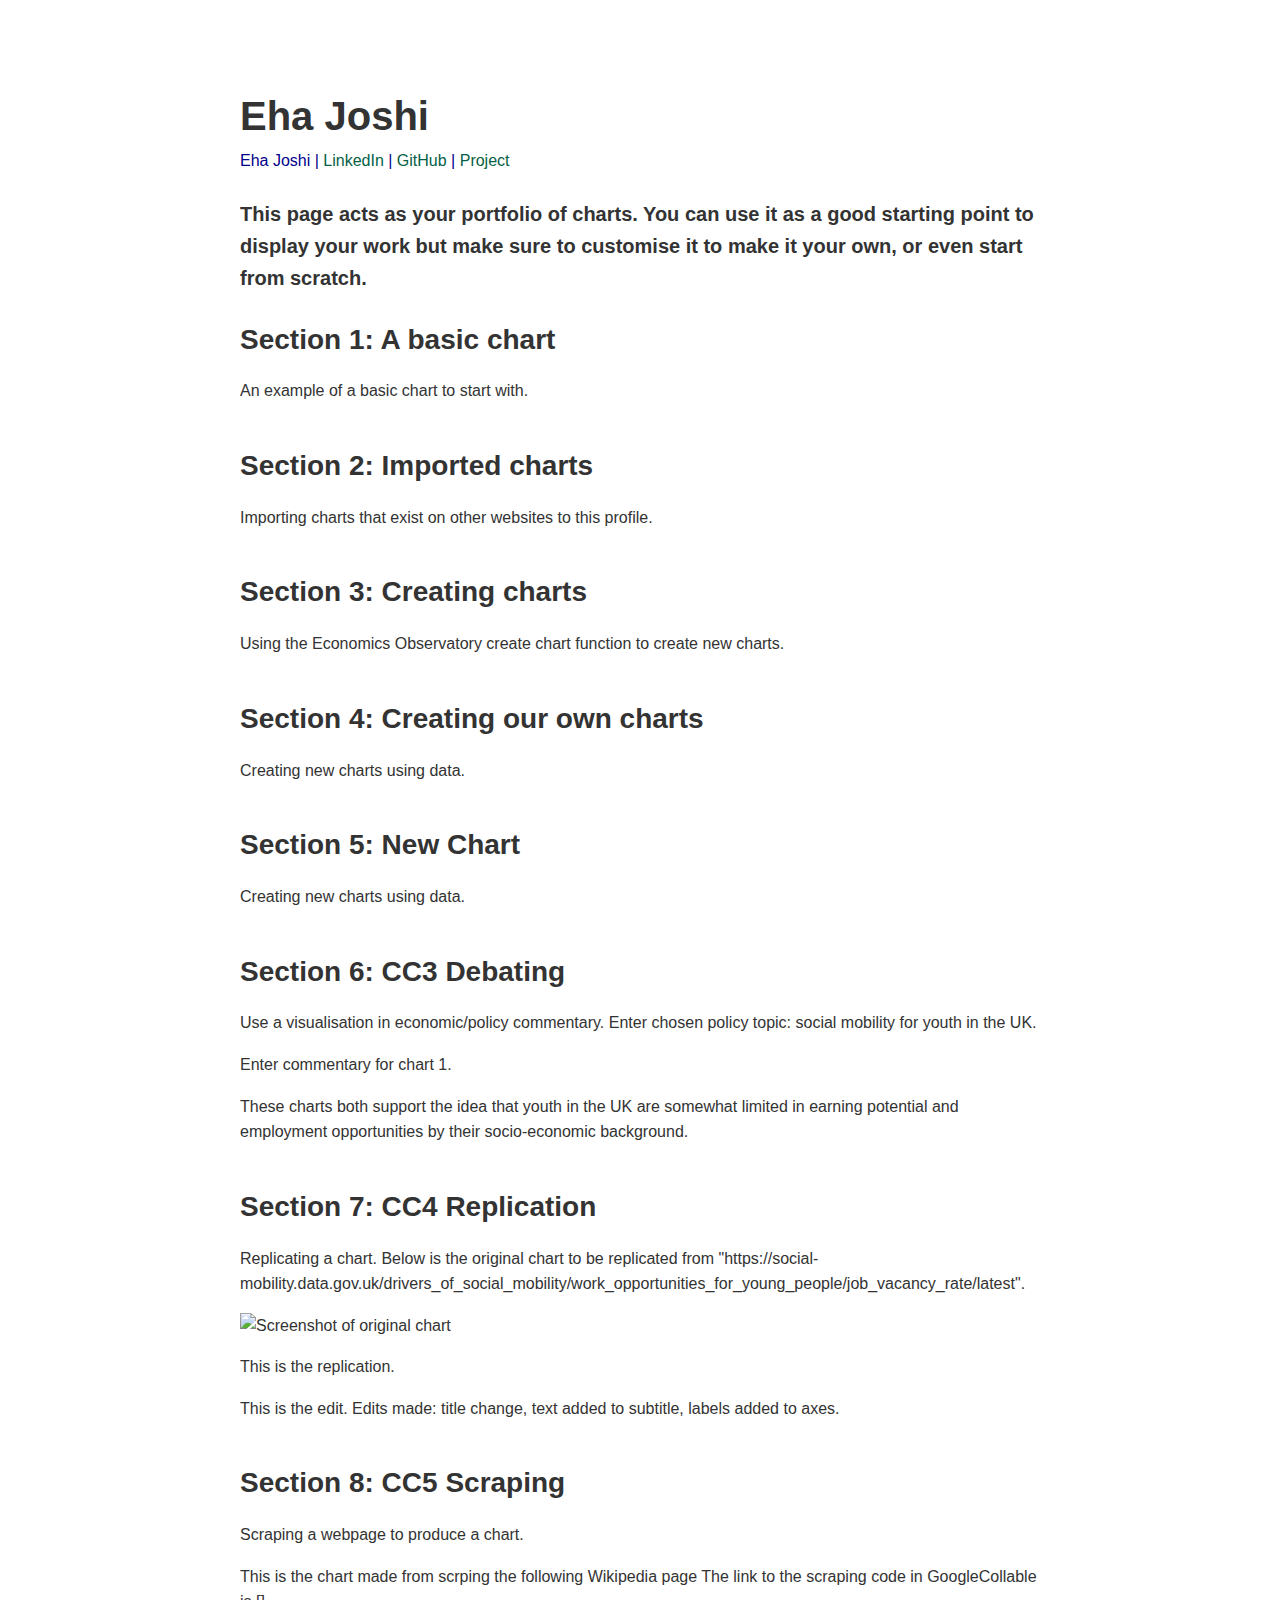
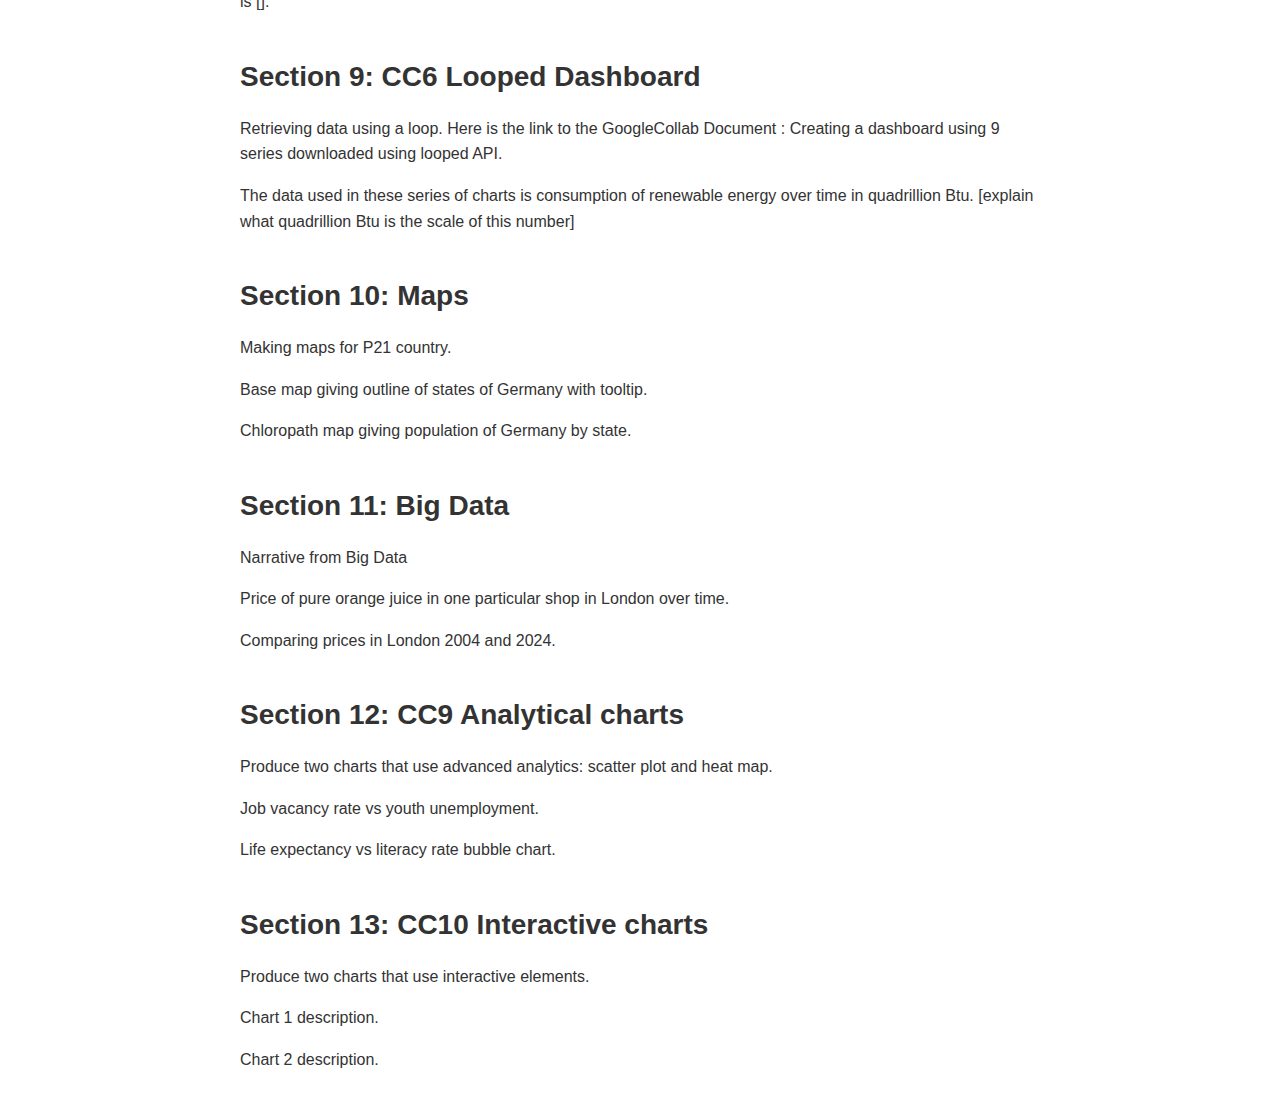
==== index.html @ e6804c68 "Add files via upload" ====
<!-- This HTML file provides a simple example of a portfolio page. It contains a header, a few sections, and a few charts. -->
<!-- It works with the three css files in this folder: example1.css, example2.css and example3.css. -->
<!-- The HTML file defines the structure of the page, and the CSS files define how it looks. -->
<!-- The CSS examples are all designed to work with this page. Try swapping them out on line 29 and see what happens. -->

<!-- Take a look around and make your own copy to adapt for your own use. -->

<!-- This is a comment -->
<!-- Comments are not displayed in the browser -->
<!-- They can be used to leave notes in the code -->

<!DOCTYPE html>
<html> 
    <!-- HTML is heirarchial: tags like this define elements on the page. 
    Each tag does something different. For example:
        - The <html> tag defines the whole document.
        - The <h1> tag defines a large heading
        - The <p> tag defines a paragraph
        - Tags appear as an opening <div> and closing </div> pair
    -->

<head>    
    <!-- The head tag links to resources our page needs and defines information about it. Tags in the <head> aren't displayed on the page. -->

    <!-- This is a link to a stylesheet which contains rules about how each element on the page should be defined-->
    <!-- Try swapping example1.css to another, and take a look at example1.css to see if you understand it-->
    <link rel="stylesheet" type="text/css" href="portfoliostyles.css">
    <title>My Portfolio</title> <!-- The title displayed in the browser tab, not on the page itself -->

    <!-- This is a link to the vega-lite which we're using to make graphs -->
    <script src="https://cdn.jsdelivr.net/npm/vega@5"></script>
    <script src="https://cdn.jsdelivr.net/npm/vega-lite@5"></script>
    <script src="https://cdn.jsdelivr.net/npm/vega-embed@6"></script>
    <style>
        #chartGrid {
            display: flex;
        }
        
    </style>
</head>

<body> 
    <!-- The body tag contains the elements that visitors to our page will see. -->
        <h1 class="big" style="margin-bottom: 0px;"> <!-- We have added a class to the header called "big" which we can use to style it in the CSS -->
            <!-- This is a header, it is the largest text on the page -->
            Eha Joshi
        </h1>
        <p style="margin-top: 0px; color: darkblue">
            <!-- we're setting the margin to 0px so the header and authour name are close together -->
            Eha Joshi | <a href="https://www.linkedin.com/in/YOUR_LINKEDIN/">LinkedIn</a> | <a
                href="https://www.github.com/YOUR_GITHUB">GitHub</a> |
            <a
                href="https://eh-jos.github.io/project">Project</a>
        </p>
        <h3 class="small"> <!-- We have added a class to the header called "small" which we can use to style it in the CSS -->
            This page acts as your portfolio of charts. You can use it as a good starting point to display your work but make sure to customise it to make it your own, or even start from scratch.  
        </h3>

    <!-- We're organising the page into sections, with each section containing a chart, title and a description -->
    <section>
        <div class="chart-description">
            <h2>Section 1: A basic chart</h2>
            <p> <!-- This is a paragraph, it's the main way to display text on a web page -->
                An example of a basic chart to start with. 
            </p>
        </div>
        <figure id="Location1"></figure> <!-- we give it an id so we can put a vega-lite graph here with VegaEmbed -->
    </section>

    <section>
        <div class="chart-description">
            <h2>Section 2: Imported charts</h2>
            <p> <!-- This is a paragraph, it's the main way to display text on a web page -->
                Importing charts that exist on other websites to this profile. 
            </p>
        </div>
        <figure id="Location2"></figure> <!-- we give it an id so we can put a vega-lite graph here with VegaEmbed -->
        <figure id="Location3"></figure>
        <figure id="Location4"></figure>
    </section>

    <section>
        <div class="chart-description">
            <h2>Section 3: Creating charts</h2>
            <p> <!-- This is a paragraph, it's the main way to display text on a web page -->
                Using the Economics Observatory create chart function to create new charts. 
            </p>
        </div>
        <figure id="Location5"></figure> <!-- we give it an id so we can put a vega-lite graph here with VegaEmbed -->
        <figure id="Location6"></figure>
    </section>

    <section>
        <div class="chart-description">
            <h2>Section 4: Creating our own charts</h2>
            <p> <!-- This is a paragraph, it's the main way to display text on a web page -->
                Creating new charts using data. 
            </p>
        </div>
        <figure id="Location7"></figure> <!-- we give it an id so we can put a vega-lite graph here with VegaEmbed -->
        
    </section>

    <section>
        <div class="chart-description">
            <h2>Section 5: New Chart</h2>
            <p> <!-- This is a paragraph, it's the main way to display text on a web page -->
                Creating new charts using data. 
            </p>
        </div>
        <figure id="Location8"></figure> <!-- we give it an id so we can put a vega-lite graph here with VegaEmbed -->
        
    </section>

    <section>
        <div class="chart-description">
            <h2>Section 6: CC3 Debating </h2>
            <p> <!-- This is a paragraph, it's the main way to display text on a web page -->
                Use a visualisation in economic/policy commentary. Enter chosen policy topic: social mobility for youth in the UK. 
            </p>
        </div>
        <figure id="Location9"></figure> <!-- we give it an id so we can put a vega-lite graph here with VegaEmbed -->
             <p> <!-- This is a paragraph, it's the main way to display text on a web page -->
                Enter commentary for chart 1. 
            </p>
        </div>
        <figure id="Location10"></figure> <!-- we give it an id so we can put a vega-lite graph here with VegaEmbed -->
             <p> <!-- This is a paragraph, it's the main way to display text on a web page -->
                These charts both support the idea that youth in the UK are somewhat limited in earning potential and employment opportunities by their socio-economic background.
            </p>
    </section>

    <section>
        <div class="chart-description">
            <h2>Section 7: CC4 Replication </h2>
            <p> <!-- This is a paragraph, it's the main way to display text on a web page -->
                Replicating a chart.  Below is the original chart to be replicated from "https://social-mobility.data.gov.uk/drivers_of_social_mobility/work_opportunities_for_young_people/job_vacancy_rate/latest". 
            </p>
            <img src="https://raw.githubusercontent.com/eh-jos/eh-jos.github.io/refs/heads/main/CC4_job_vacancy_rate.png " alt="Screenshot of original chart">
        </div>

        <figure id="Location11"></figure> <!-- we give it an id so we can put a vega-lite graph here with VegaEmbed -->
             <p> <!-- This is a paragraph, it's the main way to display text on a web page -->
                This is the replication. 
            </p>
        </div>
        <figure id="Location12"></figure> <!-- we give it an id so we can put a vega-lite graph here with VegaEmbed -->
             <p> <!-- This is a paragraph, it's the main way to display text on a web page -->
                This is the edit. Edits made: title change, text added to subtitle, labels added to axes. 
            </p>
    </section>

    <section>
        <div class="chart-description">
            <h2>Section 8: CC5 Scraping </h2>
            <p> <!-- This is a paragraph, it's the main way to display text on a web page -->
                Scraping a webpage to produce a chart.  
            </p>
        </div>

        <figure id="Location24"></figure> <!-- we give it an id so we can put a vega-lite graph here with VegaEmbed -->
             <p> <!-- This is a paragraph, it's the main way to display text on a web page -->
                This is the chart made from scrping the following Wikipedia page
                The link to the scraping code in GoogleCollable is []. 
            </p>
        </div>
     
    </section>

    <section>
        <div class="chart-description">
            <h2>Section 9: CC6 Looped Dashboard  </h2>
            <p> <!-- This is a paragraph, it's the main way to display text on a web page -->
                Retrieving data using a loop. Here is the link to the GoogleCollab Document :
                Creating a dashboard using 9 series downloaded using looped API. 
            </p>
        </div>

        <figure id="Location13"></figure><figure id="Location14"></figure><figure id="Location15"></figure> 
        <figure id="Location16"></figure><figure id="Location17"></figure><figure id="Location18"></figure> 
        <figure id="Location19"></figure><figure id="Location20"></figure><figure id="Location21"></figure> 
             <p> <!-- This is a paragraph, it's the main way to display text on a web page -->
                The data used in these series of charts is consumption of renewable energy over time in quadrillion Btu. [explain what quadrillion Btu is the scale of this number] 
            </p>
        </div>
    </section>

    <section>
        <div class="chart-description">
            <h2>Section 10: Maps </h2>
            <p> <!-- This is a paragraph, it's the main way to display text on a web page -->
                Making maps for P21 country. 
            </p>
        </div>
        <figure id="Location27"></figure> <!-- we give it an id so we can put a vega-lite graph here with VegaEmbed -->
             <p> <!-- This is a paragraph, it's the main way to display text on a web page -->
                Base map giving outline of states of Germany with tooltip. 
            </p>
        <figure id="Location28"></figure> <!-- we give it an id so we can put a vega-lite graph here with VegaEmbed -->
            <p> <!-- This is a paragraph, it's the main way to display text on a web page -->
               Chloropath map giving population of Germany by state.
           </p>
        </div>

    </section>
    <section>
        <div class="chart-description">
            <h2>Section 11: Big Data  </h2>
            <p> <!-- This is a paragraph, it's the main way to display text on a web page -->
                Narrative from Big Data 
            </p>
        </div>
        <figure id="Location25"></figure> <!-- we give it an id so we can put a vega-lite graph here with VegaEmbed -->
             <p> <!-- This is a paragraph, it's the main way to display text on a web page -->
                Price of pure orange juice in one particular shop in London over time. 
            </p>
        <figure id="Location26"></figure> <!-- we give it an id so we can put a vega-lite graph here with VegaEmbed -->
            <p> <!-- This is a paragraph, it's the main way to display text on a web page -->
               Comparing prices in London 2004 and 2024.
           </p>
        </div>

    </section>

    <section>
        <div class="chart-description">
            <h2>Section 12: CC9 Analytical charts </h2>
            <p> <!-- This is a paragraph, it's the main way to display text on a web page -->
                Produce two charts that use advanced analytics: scatter plot and heat map.
            </p>
        </div>
        <figure id="Location22"></figure> <!-- we give it an id so we can put a vega-lite graph here with VegaEmbed -->
             <p> <!-- This is a paragraph, it's the main way to display text on a web page -->
                Job vacancy rate vs youth unemployment. 
            </p>
        <figure id="Location23"></figure> <!-- we give it an id so we can put a vega-lite graph here with VegaEmbed -->
            <p> <!-- This is a paragraph, it's the main way to display text on a web page -->
               Life expectancy vs literacy rate bubble chart. 
           </p>
        </div>

    </section>
    <section>
        <div class="chart-description">
            <h2>Section 13: CC10 Interactive charts </h2>
            <p> <!-- This is a paragraph, it's the main way to display text on a web page -->
                Produce two charts that use interactive elements. 
            </p>
        </div>
             <p> <!-- This is a paragraph, it's the main way to display text on a web page -->
                Chart 1 description. 
            </p>
            <p> <!-- This is a paragraph, it's the main way to display text on a web page -->
               Chart 2 description. 
           </p>
        </div>

    </section>

    <!-- This is a script, it's a way to run JavaScript code on the page -->
    <script>
        // This is a comment in JavaScript - it's a different language to HTML and CSS

        let figure_1_spec = "https://raw.githubusercontent.com/EconomicsObservatory/courses/main/2/s2_chart2.json"; // We're storing the URL of the graph we want to display in a variable
                                                                                                                    // You should have a spec for a graph in this same folder. Just specify its name here, e.g. let figure_1_spec = "chart1.json"
        let figure_2_spec= "Declining_pop.json"
        let figure_3_spec="UK_prices.json"
        let figure_4_spec="Uk_prices_dark.json"
        let figure_5_spec="DRC_displacement.json"
        let figure_6_spec="DRC_gdppc.json"
        let figure_7_spec="vice_spending.json"
        let figure_8_spec="goods_services.json"
        let figure_9_spec="wk3_chart1_youth_unemp.json"
        let figure_10_spec="wk3_chart2_mean_earnings.json"
        let figure_11_spec="wk4_chart_replic.json"
        let figure_12_spec="wk4_chart_edit.json"
        let figure_13_spec="wk5_chart_AUS.json"
        let figure_14_spec="wk5_chart_BRA.json"
        let figure_15_spec="wk5_chart_CAN.json"
        let figure_16_spec="wk5_chart_CHN.json"
        let figure_17_spec="wk5_chart_EU.json"
        let figure_18_spec="wk5_chart_GBR.json"
        let figure_19_spec="wk5_chart_IND.json"
        let figure_20_spec="wk5_chart_JPN.json"
        let figure_21_spec="wk5_chart_USA.json"
        let figure_22_spec="wk9_chart_scatter.json"
        let figure_23_spec="wk9_chart_bubble.json"
        let figure_24_spec="wk6_chart_scraping.json"
        let figure_25_spec="wk8_chart_oj.json"
        let figure_26_spec="wk8_chart_scatter.json"
        let figure_27_spec="wk7_ger_regions.json"
        let figure_28_spec="wk7_ger_pop.json"


        vegaEmbed('#Location1', figure_1_spec) // We're using the vegaEmbed function to put a graph in the element with id figure_1

        // Do you want to add more graphs?
        // try defining a new variable for figure_3_spec, adding VegaEmbed for Location3, and adding a new section in the HTML
        // e.g. 
        // let figure_3_spec = ...
        // vegaEmbed('#Location3', figure_3_spec)
        vegaEmbed('#Location2', figure_2_spec)
        vegaEmbed('#Location3', figure_3_spec)
        vegaEmbed('#Location4', figure_4_spec)
        vegaEmbed('#Location5', figure_5_spec)
        vegaEmbed('#Location6', figure_6_spec)
        vegaEmbed('#Location7', figure_7_spec)
        vegaEmbed('#Location8', figure_8_spec)
        vegaEmbed('#Location9', figure_9_spec)
        vegaEmbed('#Location10', figure_10_spec)
        vegaEmbed('#Location11', figure_11_spec)
        vegaEmbed('#Location12', figure_12_spec)
        vegaEmbed('#Location13', figure_13_spec)
        vegaEmbed('#Location14', figure_14_spec)
        vegaEmbed('#Location15', figure_15_spec)
        vegaEmbed('#Location16', figure_16_spec)
        vegaEmbed('#Location17', figure_17_spec)
        vegaEmbed('#Location18', figure_18_spec)
        vegaEmbed('#Location19', figure_19_spec)
        vegaEmbed('#Location20', figure_20_spec)
        vegaEmbed('#Location21', figure_21_spec)
        vegaEmbed('#Location22', figure_22_spec)
        vegaEmbed('#Location23', figure_23_spec)
        vegaEmbed('#Location24', figure_24_spec)
        vegaEmbed('#Location25', figure_25_spec)
        vegaEmbed('#Location26', figure_26_spec)
        vegaEmbed('#Location27', figure_27_spec)
        vegaEmbed('#Location28', figure_28_spec)


    </script>

</body>
    
</html>
---- portfoliostyles.css ----
/* This is an example CSS file. If you include it in your portfolio, it'll provide some clean and basic styling */
/* for your page. Feel free to experiment with the values, or copy them into a new file and use that instead. */

/* These are comments in CSS. Comments don't do anything except explain your working to make code easier to understand. */


body { /* We can style any HTML element by using its name - here we're styling the body */
  /* We want text that uses a clean sans-serif font, is usually 16px big and close to black */
  font-family: 'Helvetica Neue', Helvetica, Arial, sans-serif;
  font-size: 16px;
  color: #333;
  line-height: 1.6;
  /* we want a white page, that's centered and not too wide */
  background-color: #fff;
  margin:0 auto;
  max-width: 800px;
  padding-top: 60px;
}


/* Headings */
h1, h2, h3, h4, h5, h6 {
  color: #333;
  margin-top: 24px;
  margin-bottom: 16px;
  font-weight: 600;
}

/* We want the headings to be a little bigger than the paragraph text */
.big { /* This is the class we created in the HTML file, you can use it to style any element */
  font-size: 2.5em;
}

h2 {
  font-size: 1.75em;
}

.small {
  font-size: 1.25em;
}

/* Paragraph */
p {
  margin-bottom: 1em;
  font-weight: 300;
}

section {
  margin-bottom: 2.5em;  /* We want a little more space between sections */
}

/* Links */
/* We want the links to be a little more visible  and a different color */
a {
  color: #065f46;
  text-decoration: none;
}

a:hover {
  text-decoration: underline;
}
  
/* Images */
img {
  max-width: 100%;
  height: auto;
}
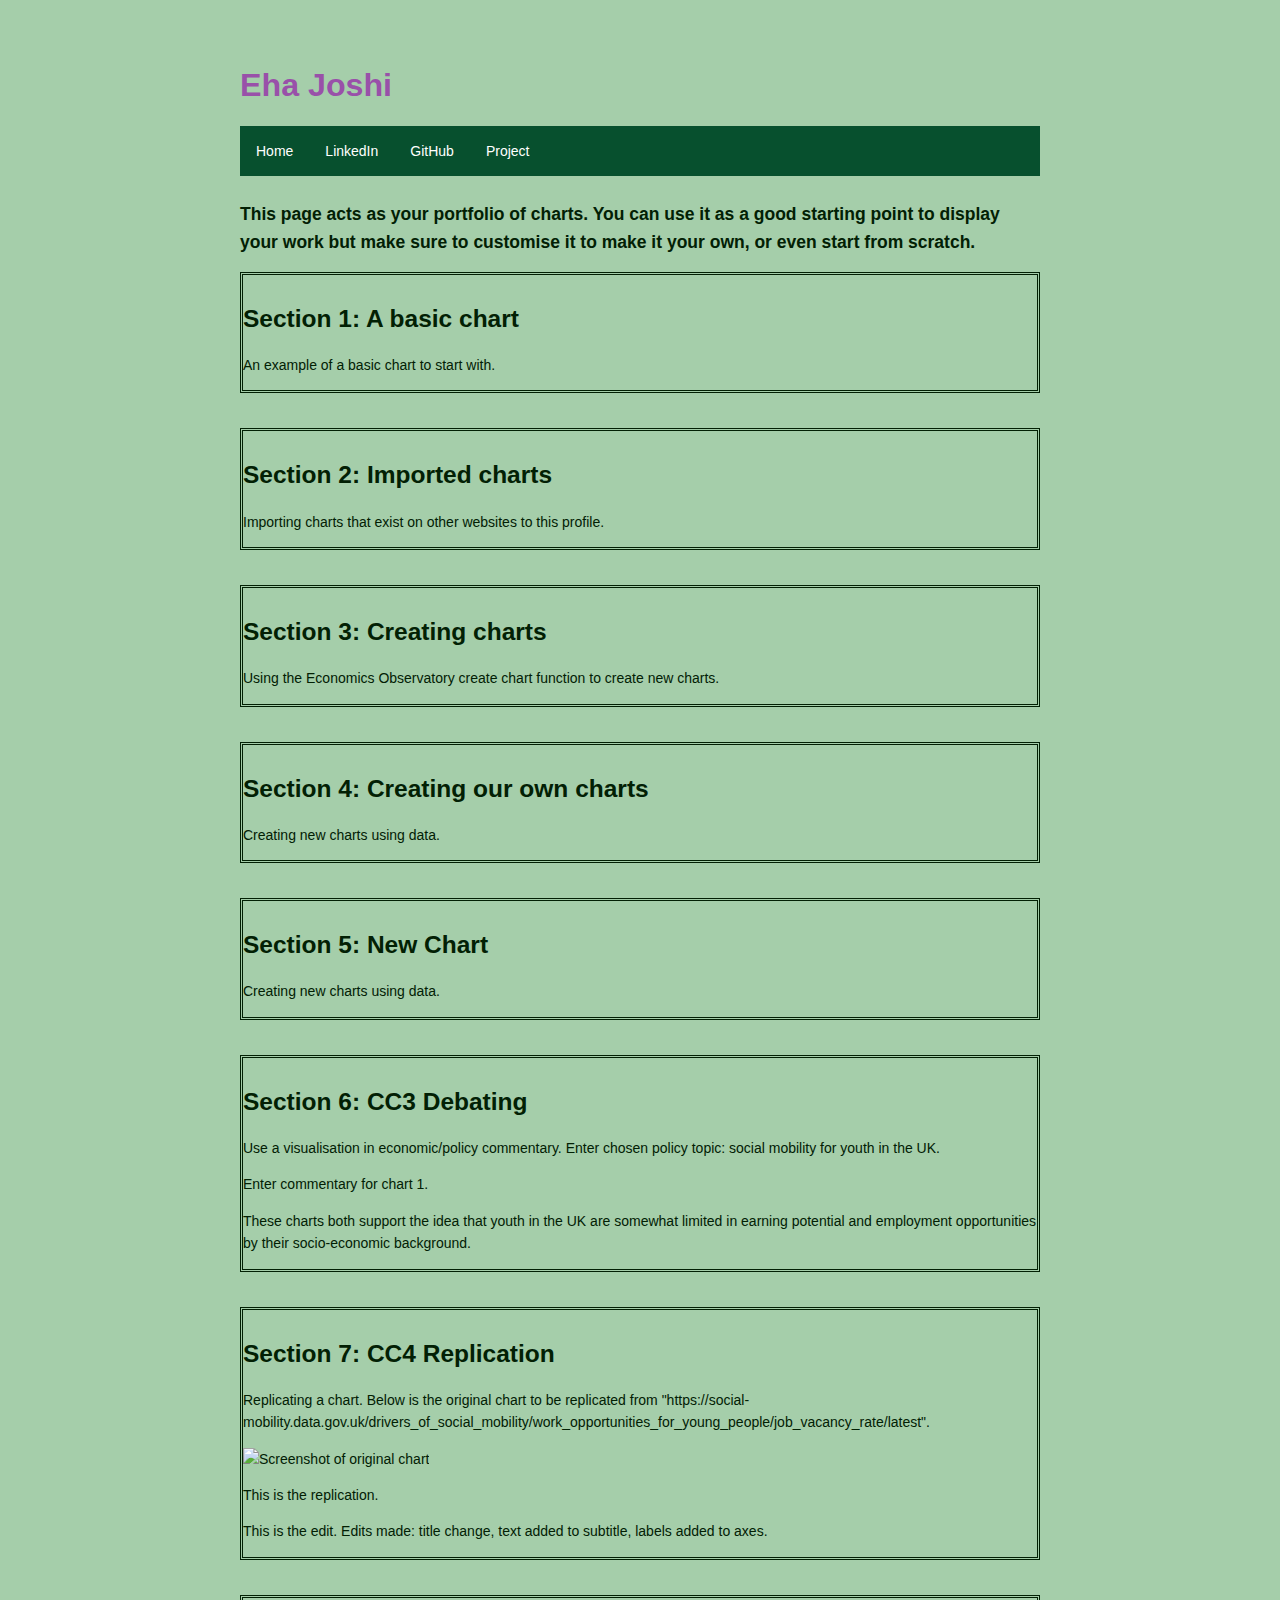
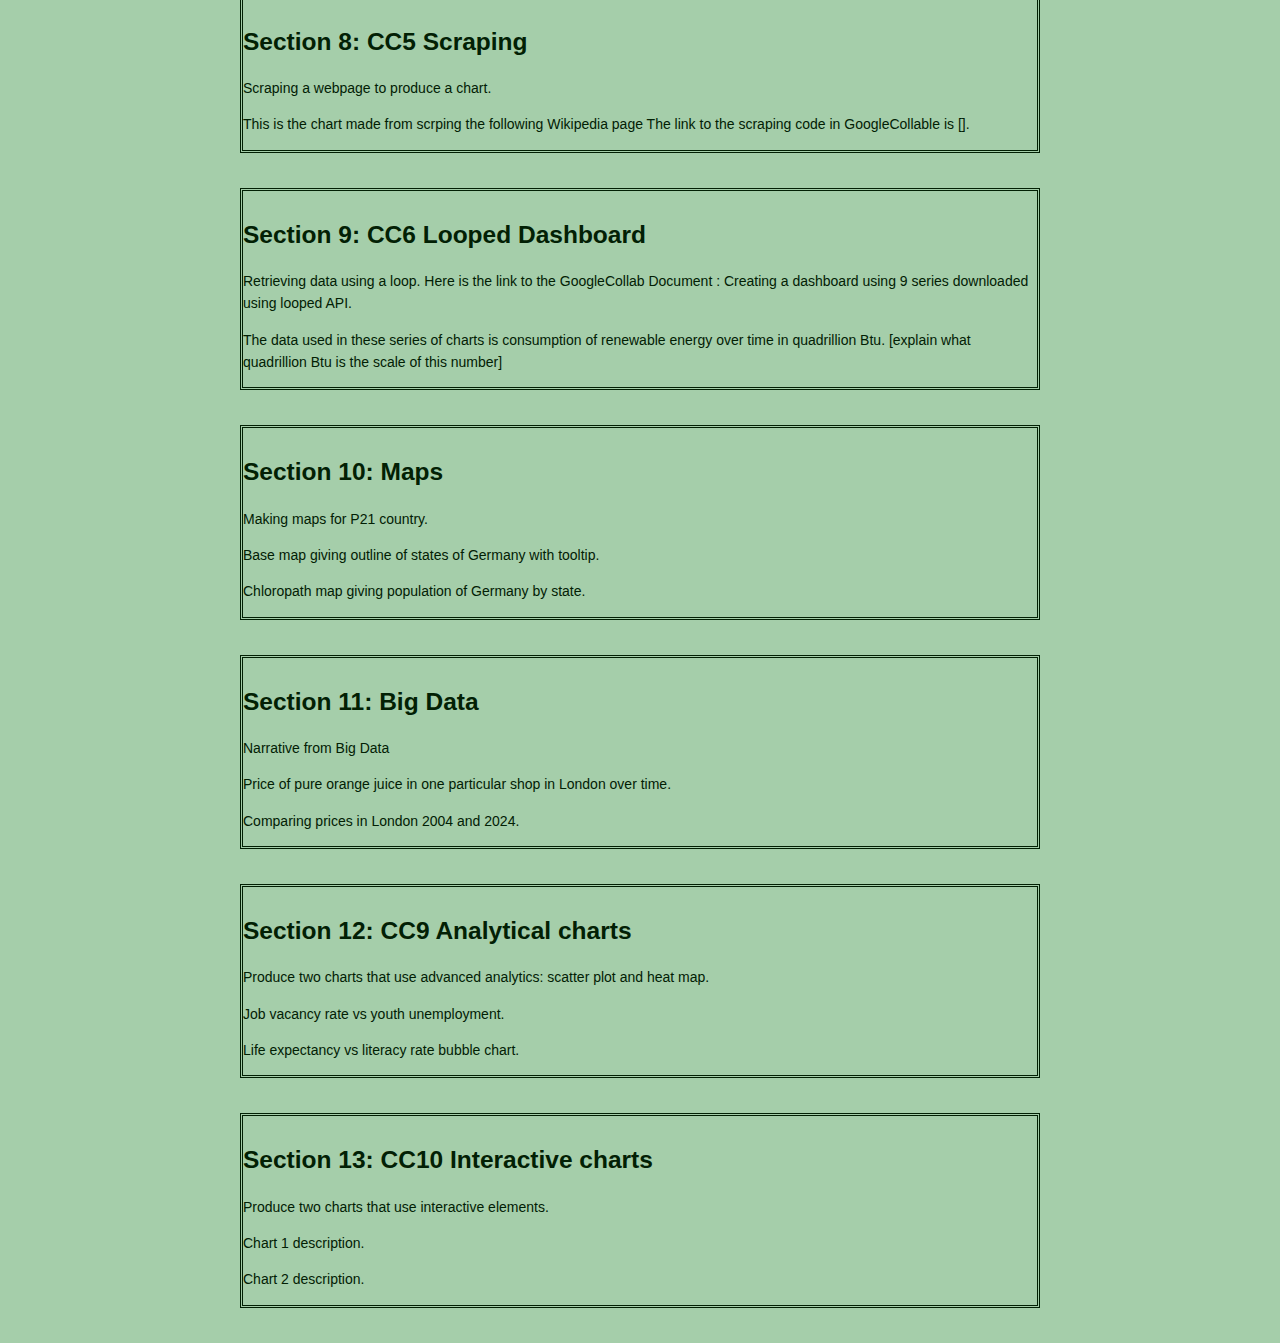
==== commit f037f770: "Add files via upload" ====
--- a/index.html
+++ b/index.html
@@ -25,7 +25,7 @@
     <!-- This is a link to a stylesheet which contains rules about how each element on the page should be defined-->
     <!-- Try swapping example1.css to another, and take a look at example1.css to see if you understand it-->
     <link rel="stylesheet" type="text/css" href="portfoliostyles.css">
-    <title>My Portfolio</title> <!-- The title displayed in the browser tab, not on the page itself -->
+    <title>Portfolio</title> <!-- The title displayed in the browser tab, not on the page itself -->
 
     <!-- This is a link to the vega-lite which we're using to make graphs -->
     <script src="https://cdn.jsdelivr.net/npm/vega@5"></script>
@@ -35,22 +35,46 @@
         #chartGrid {
             display: flex;
         }
+        ul {
+  list-style-type: none;
+  margin: 0;
+  padding: 0;
+  overflow: hidden;
+  background-color: #07502e;
+}
+
+li {
+  float: left;
+}
+
+li a {
+  display: block;
+  color: white;
+  text-align: center;
+  padding: 14px 16px;
+  text-decoration: none;
+}
+
+li a:hover {
+  background-color: #09744b;
+}
         
     </style>
 </head>
 
 <body> 
     <!-- The body tag contains the elements that visitors to our page will see. -->
-        <h1 class="big" style="margin-bottom: 0px;"> <!-- We have added a class to the header called "big" which we can use to style it in the CSS -->
+        <h1 class="big" style="margin-bottom: 0px; margin-top: 0px; color: rgb(153, 80, 169)"> <!-- We have added a class to the header called "big" which we can use to style it in the CSS -->
             <!-- This is a header, it is the largest text on the page -->
             Eha Joshi
         </h1>
-        <p style="margin-top: 0px; color: darkblue">
-            <!-- we're setting the margin to 0px so the header and authour name are close together -->
-            Eha Joshi | <a href="https://www.linkedin.com/in/YOUR_LINKEDIN/">LinkedIn</a> | <a
-                href="https://www.github.com/YOUR_GITHUB">GitHub</a> |
-            <a
-                href="https://eh-jos.github.io/project">Project</a>
+        <p >
+                <ul>
+                    <li><a href="https://eh-jos.github.io/">Home</a></li>
+                    <li><a href="https://www.linkedin.com/in/eha-joshi-a11338147">LinkedIn</a></a></li>
+                    <li><a href="https://github.com/eh-jos/eh-jos.github.io.git">GitHub</a></li>
+                    <li><a href="https://eh-jos.github.io/project">Project</a></li>
+                  </ul>
         </p>
         <h3 class="small"> <!-- We have added a class to the header called "small" which we can use to style it in the CSS -->
             This page acts as your portfolio of charts. You can use it as a good starting point to display your work but make sure to customise it to make it your own, or even start from scratch.  
@@ -246,10 +270,12 @@
             <p> <!-- This is a paragraph, it's the main way to display text on a web page -->
                 Produce two charts that use interactive elements. 
             </p>
+        <figure id="Location29"></figure> 
         </div>
              <p> <!-- This is a paragraph, it's the main way to display text on a web page -->
                 Chart 1 description. 
             </p>
+        <figure id="Location30"></figure> 
             <p> <!-- This is a paragraph, it's the main way to display text on a web page -->
                Chart 2 description. 
            </p>
@@ -290,6 +316,8 @@
         let figure_26_spec="wk8_chart_scatter.json"
         let figure_27_spec="wk7_ger_regions.json"
         let figure_28_spec="wk7_ger_pop.json"
+        let figure_29_spec="wk10_selection_chart.json"
+        let figure_30_spec="wk10_series_select_chart.json"
 
 
         vegaEmbed('#Location1', figure_1_spec) // We're using the vegaEmbed function to put a graph in the element with id figure_1
@@ -326,6 +354,8 @@
         vegaEmbed('#Location26', figure_26_spec)
         vegaEmbed('#Location27', figure_27_spec)
         vegaEmbed('#Location28', figure_28_spec)
+        vegaEmbed('#Location29', figure_29_spec)
+        vegaEmbed('#Location30', figure_30_spec)
 
 
     </script>
--- a/portfoliostyles.css
+++ b/portfoliostyles.css
@@ -6,12 +6,12 @@
 
 body { /* We can style any HTML element by using its name - here we're styling the body */
   /* We want text that uses a clean sans-serif font, is usually 16px big and close to black */
-  font-family: 'Helvetica Neue', Helvetica, Arial, sans-serif;
-  font-size: 16px;
-  color: #333;
+  font-family: "Goudy Bookletter 1911", sans-serif;
+  font-size: 14px;
+  color: #022004;
   line-height: 1.6;
   /* we want a white page, that's centered and not too wide */
-  background-color: #fff;
+  background-color: #a5ceaa;
   margin:0 auto;
   max-width: 800px;
   padding-top: 60px;
@@ -20,7 +20,7 @@
 
 /* Headings */
 h1, h2, h3, h4, h5, h6 {
-  color: #333;
+  color: #022004;
   margin-top: 24px;
   margin-bottom: 16px;
   font-weight: 600;
@@ -28,7 +28,7 @@
 
 /* We want the headings to be a little bigger than the paragraph text */
 .big { /* This is the class we created in the HTML file, you can use it to style any element */
-  font-size: 2.5em;
+  font-size: 2.3em;
 }
 
 h2 {
@@ -42,17 +42,19 @@
 /* Paragraph */
 p {
   margin-bottom: 1em;
-  font-weight: 300;
+  font-weight: 300
 }
 
 section {
-  margin-bottom: 2.5em;  /* We want a little more space between sections */
+  margin-bottom: 2.5em;
+  border-style: double;
+  border-width: medium  /* We want a little more space between sections */
 }
 
 /* Links */
 /* We want the links to be a little more visible  and a different color */
 a {
-  color: #065f46;
+  color: #045133;
   text-decoration: none;
 }
 
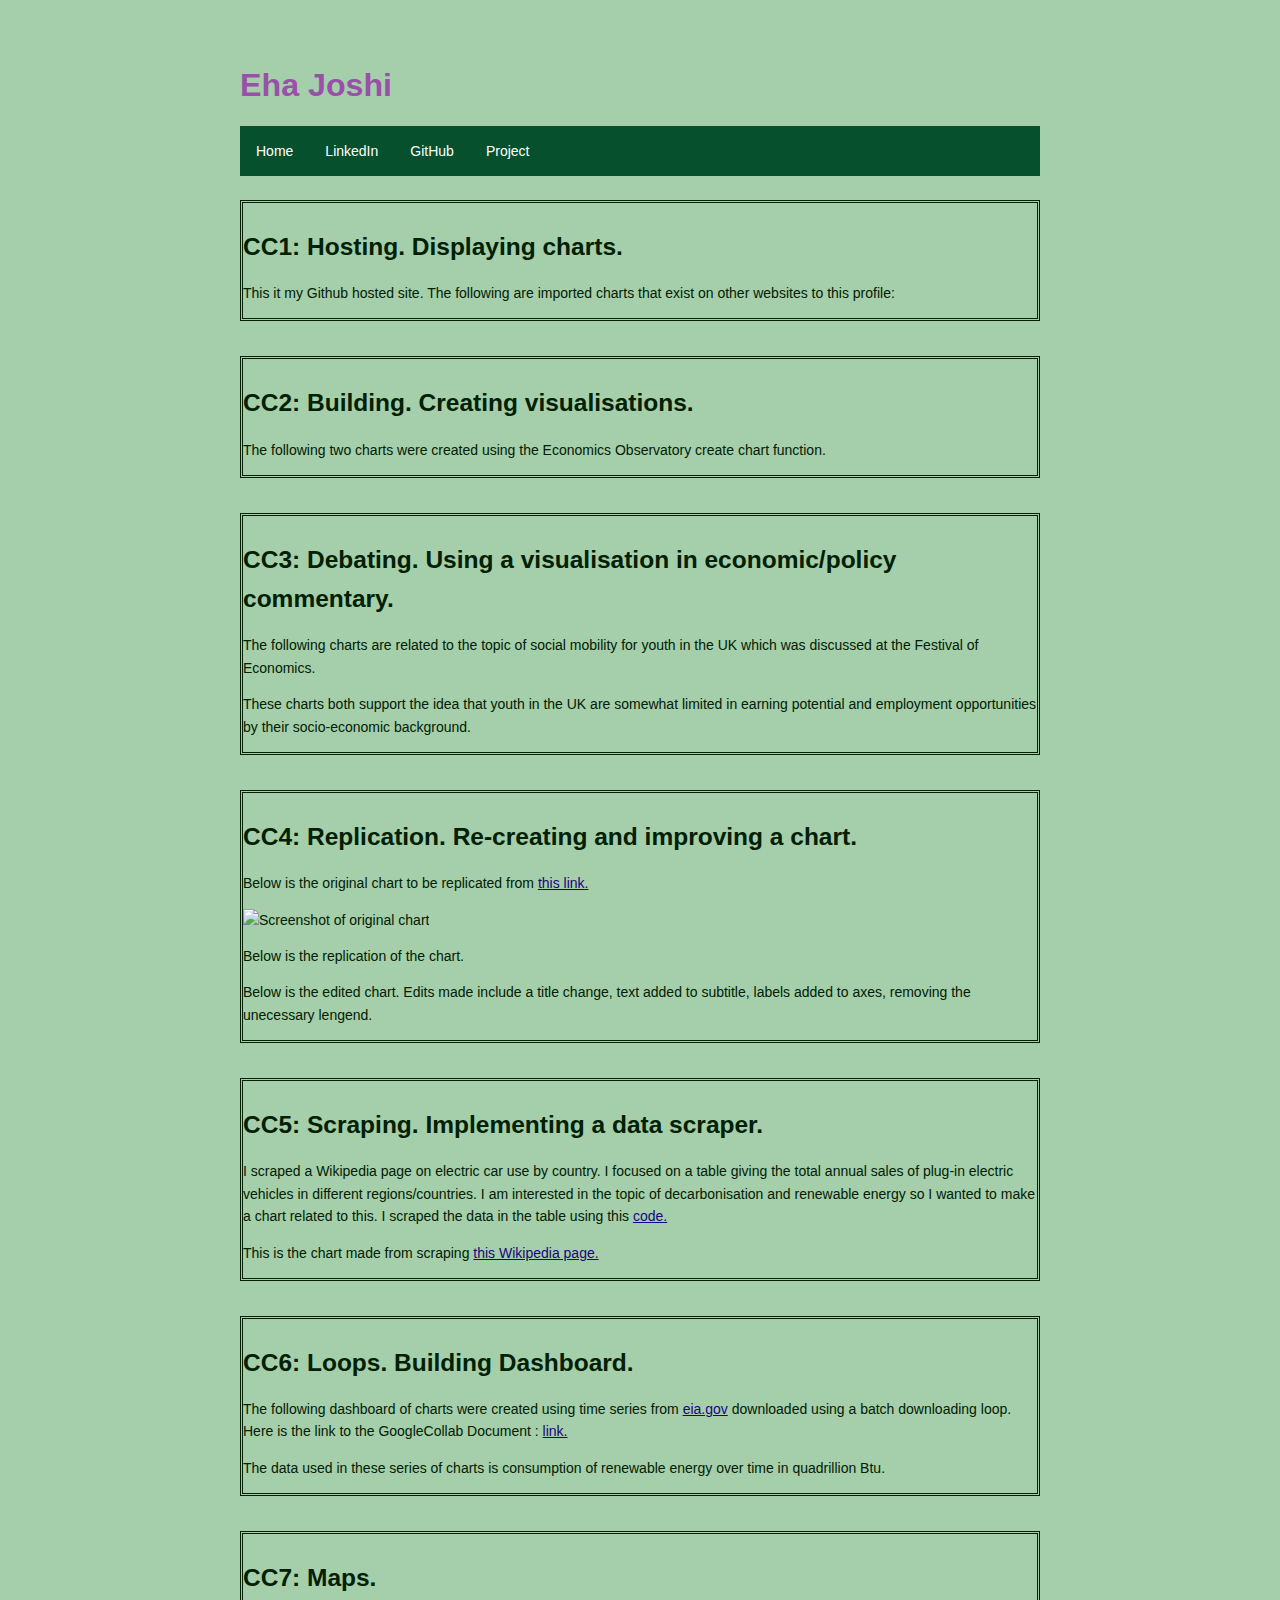
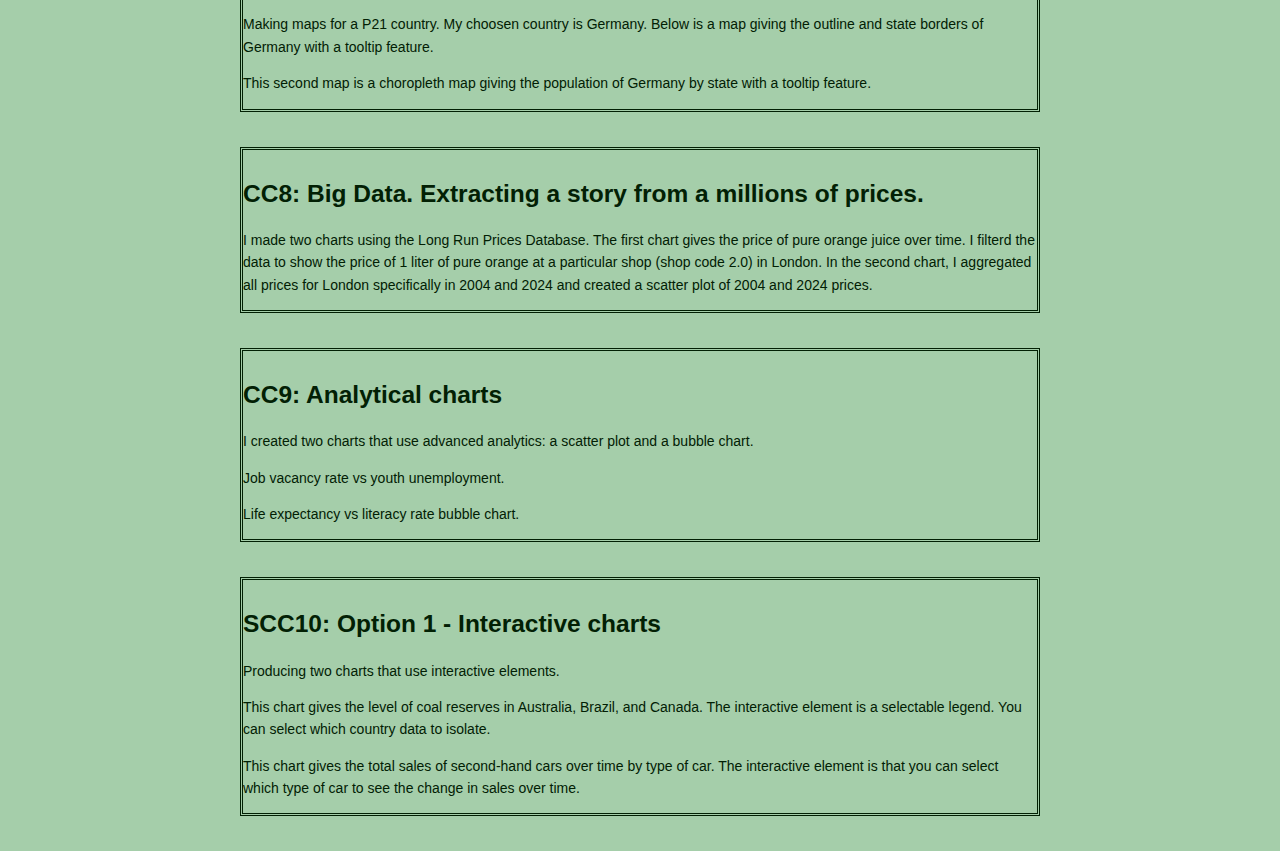
==== commit 62567f79: "Add files via upload" ====
--- a/index.html
+++ b/index.html
@@ -77,75 +77,67 @@
                   </ul>
         </p>
         <h3 class="small"> <!-- We have added a class to the header called "small" which we can use to style it in the CSS -->
-            This page acts as your portfolio of charts. You can use it as a good starting point to display your work but make sure to customise it to make it your own, or even start from scratch.  
+            
         </h3>
 
     <!-- We're organising the page into sections, with each section containing a chart, title and a description -->
     <section>
-        <div class="chart-description">
-            <h2>Section 1: A basic chart</h2>
-            <p> <!-- This is a paragraph, it's the main way to display text on a web page -->
-                An example of a basic chart to start with. 
-            </p>
-        </div>
-        <figure id="Location1"></figure> <!-- we give it an id so we can put a vega-lite graph here with VegaEmbed -->
-    </section>
-
-    <section>
-        <div class="chart-description">
-            <h2>Section 2: Imported charts</h2>
-            <p> <!-- This is a paragraph, it's the main way to display text on a web page -->
-                Importing charts that exist on other websites to this profile. 
-            </p>
-        </div>
-        <figure id="Location2"></figure> <!-- we give it an id so we can put a vega-lite graph here with VegaEmbed -->
+        <div class="CC1-hosting and displaying">
+            <h2>CC1: Hosting. Displaying charts.</h2>
+            <p> 
+                This it my Github hosted site. The following are imported charts that exist on other websites to this profile:
+            </p>
+        </div>
+       <!-- <figure id="Location1"></figure> -->
+        <figure id="Location2"></figure> 
         <figure id="Location3"></figure>
-        <figure id="Location4"></figure>
-    </section>
-
-    <section>
-        <div class="chart-description">
-            <h2>Section 3: Creating charts</h2>
-            <p> <!-- This is a paragraph, it's the main way to display text on a web page -->
-                Using the Economics Observatory create chart function to create new charts. 
-            </p>
-        </div>
-        <figure id="Location5"></figure> <!-- we give it an id so we can put a vega-lite graph here with VegaEmbed -->
+       <!-- <figure id="Location4"></figure> -->
+
+    </section>
+
+    <section>
+        <div class="CC2">
+            <h2>CC2: Building. Creating visualisations. </h2>
+            <p> <!-- This is a paragraph, it's the main way to display text on a web page -->
+                The following two charts were created using the Economics Observatory create chart function.
+            </p>
+        </div>
+        <figure id="Location5"></figure> 
         <figure id="Location6"></figure>
     </section>
 
-    <section>
-        <div class="chart-description">
+   <!-- <section> -->
+       <!-- <div class="chart-description">
             <h2>Section 4: Creating our own charts</h2>
-            <p> <!-- This is a paragraph, it's the main way to display text on a web page -->
+            <p>  This is a paragraph, it's the main way to display text on a web page 
                 Creating new charts using data. 
             </p>
         </div>
-        <figure id="Location7"></figure> <!-- we give it an id so we can put a vega-lite graph here with VegaEmbed -->
+        <figure id="Location7"></figure> 
         
-    </section>
+<!--    </section> 
 
     <section>
         <div class="chart-description">
             <h2>Section 5: New Chart</h2>
-            <p> <!-- This is a paragraph, it's the main way to display text on a web page -->
+            <p> 
                 Creating new charts using data. 
             </p>
         </div>
-        <figure id="Location8"></figure> <!-- we give it an id so we can put a vega-lite graph here with VegaEmbed -->
+        <figure id="Location8"></figure> 
         
-    </section>
-
-    <section>
-        <div class="chart-description">
-            <h2>Section 6: CC3 Debating </h2>
-            <p> <!-- This is a paragraph, it's the main way to display text on a web page -->
-                Use a visualisation in economic/policy commentary. Enter chosen policy topic: social mobility for youth in the UK. 
+    </section> -->
+
+    <section>
+        <div class="CC3">
+            <h2>CC3:  Debating. Using a visualisation in economic/policy commentary. </h2>
+            <p> <!-- This is a paragraph, it's the main way to display text on a web page -->
+                The following charts are related to the topic of social mobility for youth in the UK which was discussed at the Festival of Economics. 
             </p>
         </div>
         <figure id="Location9"></figure> <!-- we give it an id so we can put a vega-lite graph here with VegaEmbed -->
              <p> <!-- This is a paragraph, it's the main way to display text on a web page -->
-                Enter commentary for chart 1. 
+                
             </p>
         </div>
         <figure id="Location10"></figure> <!-- we give it an id so we can put a vega-lite graph here with VegaEmbed -->
@@ -155,102 +147,101 @@
     </section>
 
     <section>
-        <div class="chart-description">
-            <h2>Section 7: CC4 Replication </h2>
-            <p> <!-- This is a paragraph, it's the main way to display text on a web page -->
-                Replicating a chart.  Below is the original chart to be replicated from "https://social-mobility.data.gov.uk/drivers_of_social_mobility/work_opportunities_for_young_people/job_vacancy_rate/latest". 
+        <div class="CC4">
+            <h2>CC4: Replication. Re-creating and improving a chart. </h2>
+            <p> <!-- This is a paragraph, it's the main way to display text on a web page -->
+                Below is the original chart to be replicated from <a href="https://social-mobility.data.gov.uk/drivers_of_social_mobility/work_opportunities_for_young_people/job_vacancy_rate/latest">this link.</a>
+                
             </p>
             <img src="https://raw.githubusercontent.com/eh-jos/eh-jos.github.io/refs/heads/main/CC4_job_vacancy_rate.png " alt="Screenshot of original chart">
         </div>
-
-        <figure id="Location11"></figure> <!-- we give it an id so we can put a vega-lite graph here with VegaEmbed -->
-             <p> <!-- This is a paragraph, it's the main way to display text on a web page -->
-                This is the replication. 
-            </p>
-        </div>
-        <figure id="Location12"></figure> <!-- we give it an id so we can put a vega-lite graph here with VegaEmbed -->
-             <p> <!-- This is a paragraph, it's the main way to display text on a web page -->
-                This is the edit. Edits made: title change, text added to subtitle, labels added to axes. 
-            </p>
-    </section>
-
-    <section>
-        <div class="chart-description">
-            <h2>Section 8: CC5 Scraping </h2>
-            <p> <!-- This is a paragraph, it's the main way to display text on a web page -->
-                Scraping a webpage to produce a chart.  
+        <p> 
+            Below is the replication of the chart.  
+        </p>
+        <figure id="Location11"></figure> 
+        <p> 
+            Below is the edited chart. Edits made include a title change, text added to subtitle, labels added to axes, removing the unecessary lengend. 
+        </p>    
+        
+        <figure id="Location12"></figure> 
+        </div>    
+    </section>
+
+    <section>
+        <div class="CC5">
+            <h2>CC5:  Scraping. Implementing a data scraper. </h2>
+            <p> <!-- This is a paragraph, it's the main way to display text on a web page -->
+                I scraped a Wikipedia page on electric car use by country. I focused on a table giving the total annual sales of plug-in electric vehicles in different regions/countries. I am interested in the topic of decarbonisation and renewable energy so I wanted to make a chart related to this. I scraped the data in the table using this <a href="https://colab.research.google.com/drive/1-SjNZMQbR9djPkWKPVKMIMAsPxM9aISy?usp=sharing">code.</a> 
             </p>
         </div>
 
         <figure id="Location24"></figure> <!-- we give it an id so we can put a vega-lite graph here with VegaEmbed -->
              <p> <!-- This is a paragraph, it's the main way to display text on a web page -->
-                This is the chart made from scrping the following Wikipedia page
-                The link to the scraping code in GoogleCollable is []. 
+                This is the chart made from scraping <a href="https://en.wikipedia.org/wiki/Electric_car_use_by_country">this Wikipedia page.</a>
+                 
             </p>
         </div>
      
     </section>
 
     <section>
-        <div class="chart-description">
-            <h2>Section 9: CC6 Looped Dashboard  </h2>
-            <p> <!-- This is a paragraph, it's the main way to display text on a web page -->
-                Retrieving data using a loop. Here is the link to the GoogleCollab Document :
-                Creating a dashboard using 9 series downloaded using looped API. 
+        <div class="CC6">
+            <h2>CC6:  Loops. Building Dashboard. </h2>
+            <p> 
+                The following dashboard of charts were created using time series from <a href="https://www.eia.gov/opendata/">eia.gov</a> downloaded using a batch downloading loop.  Here is the link to the GoogleCollab Document : <a href="https://colab.research.google.com/drive/1s9hYY745bBE0LawDJk-YZyC8UyxT0C08?usp=sharing">link.</a>
+                 
             </p>
         </div>
 
         <figure id="Location13"></figure><figure id="Location14"></figure><figure id="Location15"></figure> 
         <figure id="Location16"></figure><figure id="Location17"></figure><figure id="Location18"></figure> 
         <figure id="Location19"></figure><figure id="Location20"></figure><figure id="Location21"></figure> 
-             <p> <!-- This is a paragraph, it's the main way to display text on a web page -->
-                The data used in these series of charts is consumption of renewable energy over time in quadrillion Btu. [explain what quadrillion Btu is the scale of this number] 
-            </p>
-        </div>
-    </section>
-
-    <section>
-        <div class="chart-description">
-            <h2>Section 10: Maps </h2>
-            <p> <!-- This is a paragraph, it's the main way to display text on a web page -->
-                Making maps for P21 country. 
+             <p> 
+                The data used in these series of charts is consumption of renewable energy over time in quadrillion Btu. 
+            </p>
+        </div>
+    </section>
+
+    <section>
+        <div class="CC7">
+            <h2>CC7: Maps. </h2>
+            <p> <!-- This is a paragraph, it's the main way to display text on a web page -->
+                Making maps for a P21 country. My choosen country is Germany. Below is a map giving the outline and state borders of Germany with a tooltip feature. 
             </p>
         </div>
         <figure id="Location27"></figure> <!-- we give it an id so we can put a vega-lite graph here with VegaEmbed -->
-             <p> <!-- This is a paragraph, it's the main way to display text on a web page -->
-                Base map giving outline of states of Germany with tooltip. 
+             <p> 
+               This second map is a choropleth map giving the population of Germany by state with a tooltip feature. 
             </p>
         <figure id="Location28"></figure> <!-- we give it an id so we can put a vega-lite graph here with VegaEmbed -->
-            <p> <!-- This is a paragraph, it's the main way to display text on a web page -->
-               Chloropath map giving population of Germany by state.
+            
+        </div>
+
+    </section>
+    <section>
+        <div class="CC8">
+            <h2>CC8: Big Data. Extracting a story from a millions of prices. </h2>
+            <p> 
+                I made two charts using the Long Run Prices Database. The first chart gives the price of pure orange juice over time. I filterd the data to show the price of 1 liter of pure orange at a particular shop (shop code 2.0) in London. In the second chart, I aggregated all prices for London specifically in 2004 and 2024 and created a scatter plot of 2004 and 2024 prices. 
+            </p>
+        </div>
+        <figure id="Location25"></figure> <!-- we give it an id so we can put a vega-lite graph here with VegaEmbed -->
+             <p> 
+                 
+            </p>
+        <figure id="Location26"></figure> 
+            <p> 
+               
            </p>
         </div>
 
     </section>
-    <section>
-        <div class="chart-description">
-            <h2>Section 11: Big Data  </h2>
-            <p> <!-- This is a paragraph, it's the main way to display text on a web page -->
-                Narrative from Big Data 
-            </p>
-        </div>
-        <figure id="Location25"></figure> <!-- we give it an id so we can put a vega-lite graph here with VegaEmbed -->
-             <p> <!-- This is a paragraph, it's the main way to display text on a web page -->
-                Price of pure orange juice in one particular shop in London over time. 
-            </p>
-        <figure id="Location26"></figure> <!-- we give it an id so we can put a vega-lite graph here with VegaEmbed -->
-            <p> <!-- This is a paragraph, it's the main way to display text on a web page -->
-               Comparing prices in London 2004 and 2024.
-           </p>
-        </div>
-
-    </section>
-
-    <section>
-        <div class="chart-description">
-            <h2>Section 12: CC9 Analytical charts </h2>
-            <p> <!-- This is a paragraph, it's the main way to display text on a web page -->
-                Produce two charts that use advanced analytics: scatter plot and heat map.
+
+    <section>
+        <div class="CC9">
+            <h2>CC9:  Analytical charts </h2>
+            <p> <!-- This is a paragraph, it's the main way to display text on a web page -->
+                I created two charts that use advanced analytics: a scatter plot and a bubble chart.
             </p>
         </div>
         <figure id="Location22"></figure> <!-- we give it an id so we can put a vega-lite graph here with VegaEmbed -->
@@ -265,19 +256,19 @@
 
     </section>
     <section>
-        <div class="chart-description">
-            <h2>Section 13: CC10 Interactive charts </h2>
-            <p> <!-- This is a paragraph, it's the main way to display text on a web page -->
-                Produce two charts that use interactive elements. 
+        <div class="CC10">
+            <h2>SCC10: Option 1 - Interactive charts </h2>
+            <p> 
+                Producing two charts that use interactive elements. 
             </p>
         <figure id="Location29"></figure> 
         </div>
-             <p> <!-- This is a paragraph, it's the main way to display text on a web page -->
-                Chart 1 description. 
+             <p> 
+                This chart gives the level of coal reserves in Australia, Brazil, and Canada. The interactive element is a selectable legend. You can select which country data to isolate.  
             </p>
         <figure id="Location30"></figure> 
-            <p> <!-- This is a paragraph, it's the main way to display text on a web page -->
-               Chart 2 description. 
+            <p> 
+               This chart gives the total sales of second-hand cars over time by type of car. The interactive element is that you can select which type of car to see the change in sales over time.  
            </p>
         </div>
 
--- a/portfoliostyles.css
+++ b/portfoliostyles.css
@@ -54,8 +54,8 @@
 /* Links */
 /* We want the links to be a little more visible  and a different color */
 a {
-  color: #045133;
-  text-decoration: none;
+  color: #1b047f;
+  text-decoration: underline;
 }
 
 a:hover {
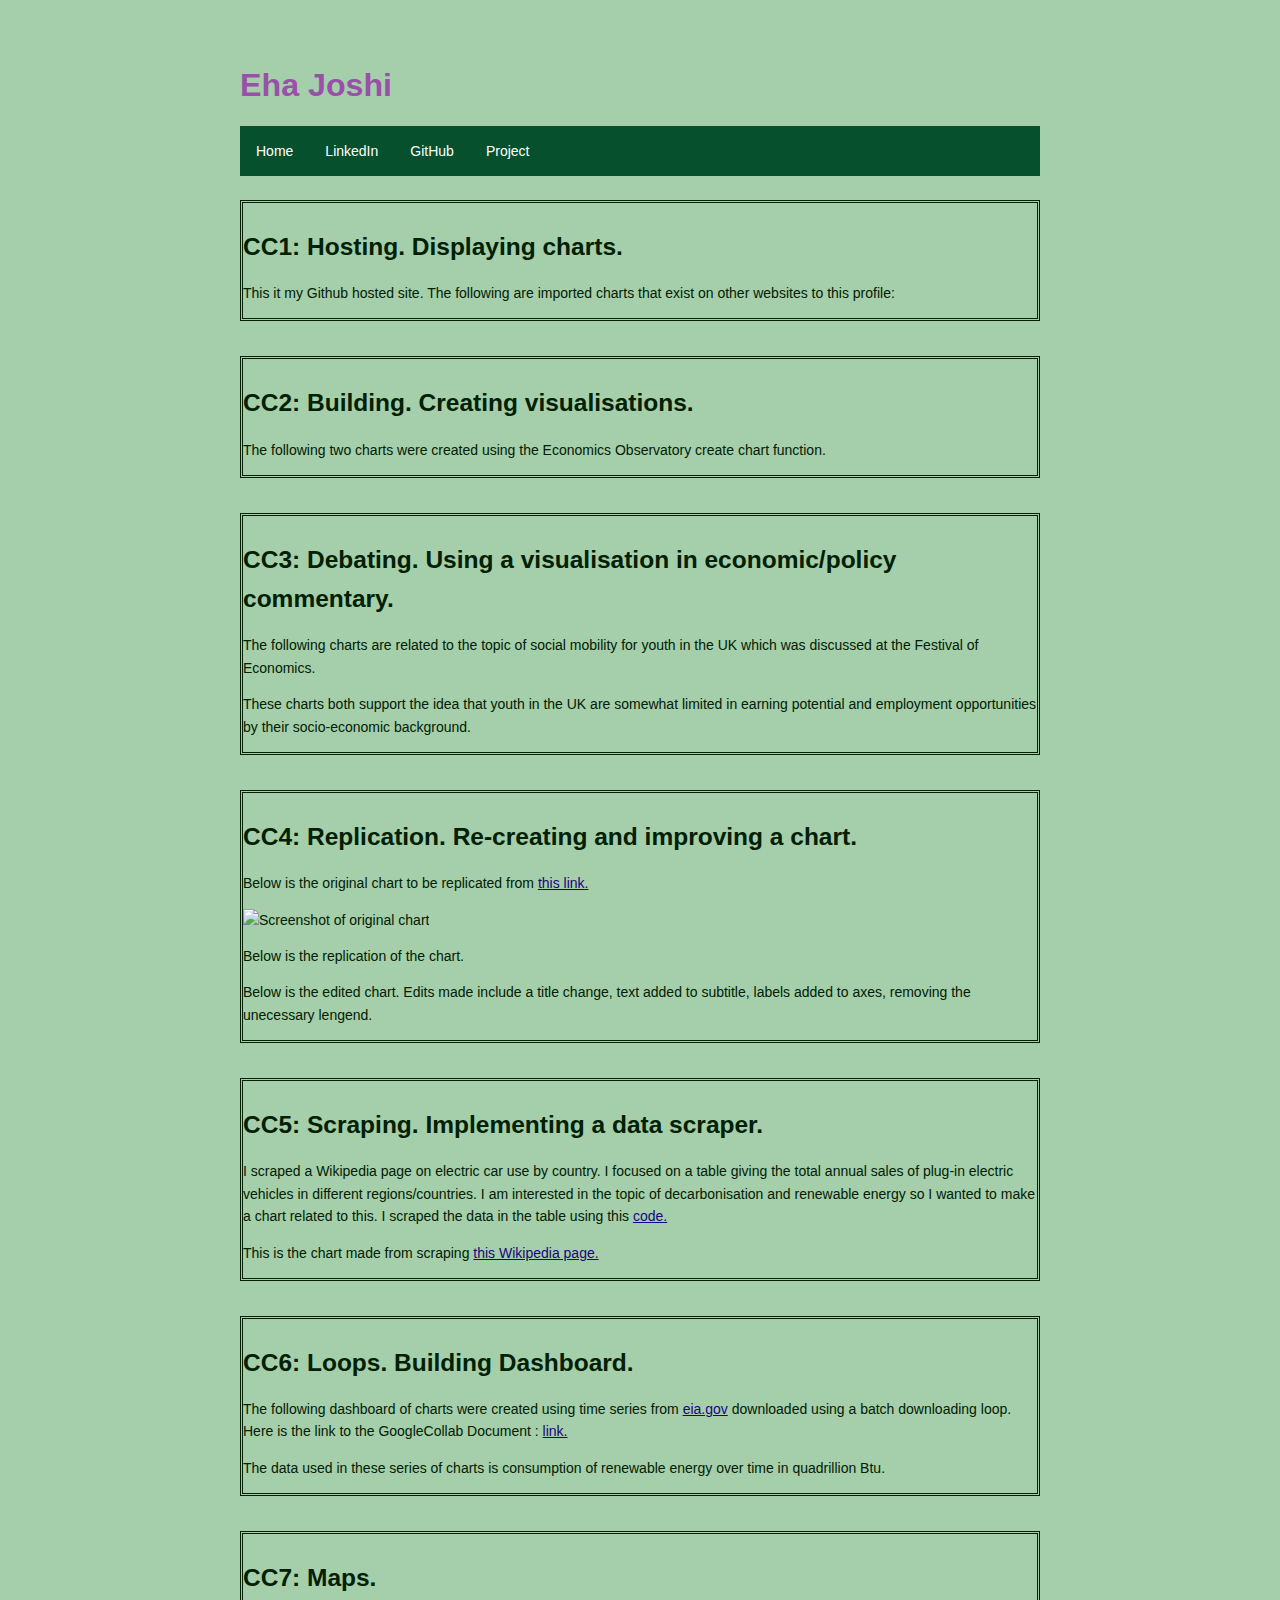
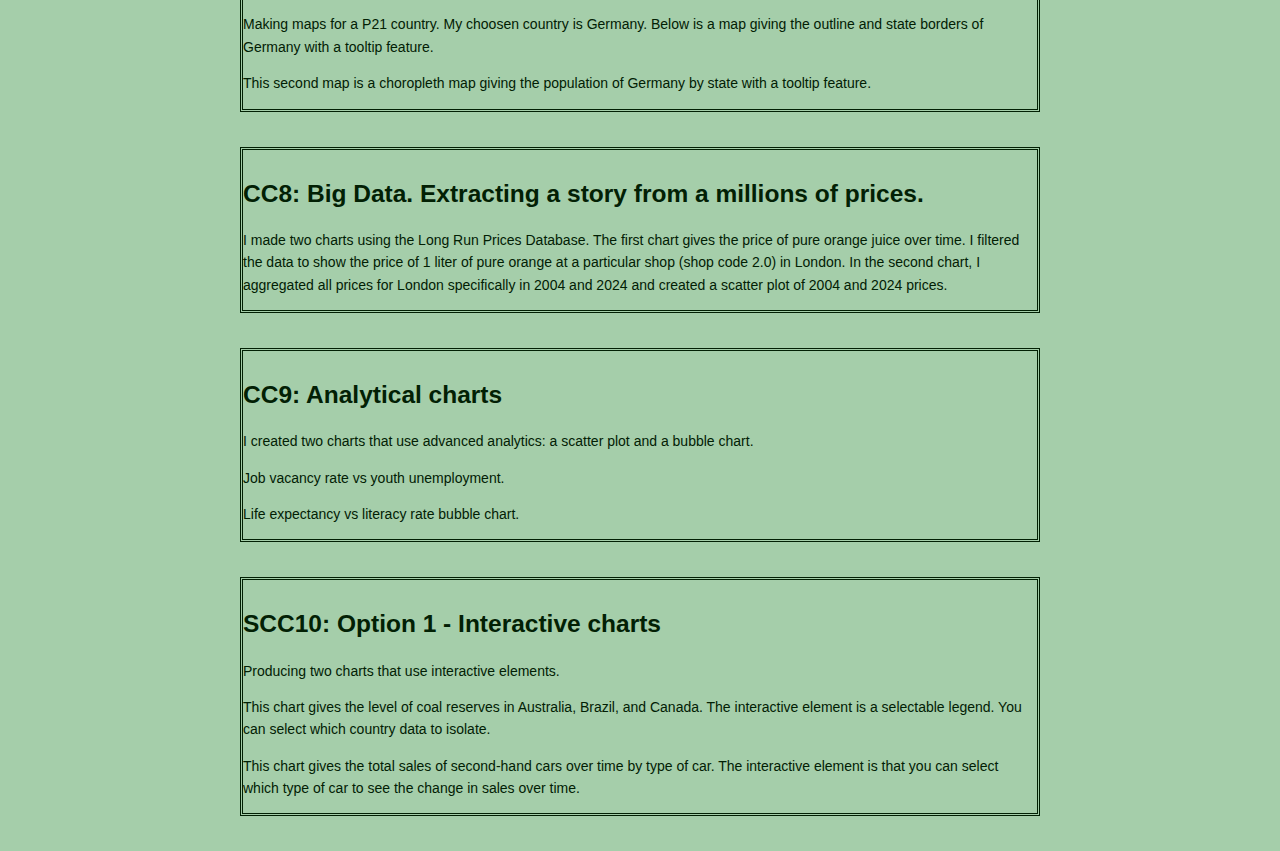
==== commit b88c7a47: "Update index.html" ====
--- a/index.html
+++ b/index.html
@@ -222,7 +222,7 @@
         <div class="CC8">
             <h2>CC8: Big Data. Extracting a story from a millions of prices. </h2>
             <p> 
-                I made two charts using the Long Run Prices Database. The first chart gives the price of pure orange juice over time. I filterd the data to show the price of 1 liter of pure orange at a particular shop (shop code 2.0) in London. In the second chart, I aggregated all prices for London specifically in 2004 and 2024 and created a scatter plot of 2004 and 2024 prices. 
+                I made two charts using the Long Run Prices Database. The first chart gives the price of pure orange juice over time. I filtered the data to show the price of 1 liter of pure orange at a particular shop (shop code 2.0) in London. In the second chart, I aggregated all prices for London specifically in 2004 and 2024 and created a scatter plot of 2004 and 2024 prices. 
             </p>
         </div>
         <figure id="Location25"></figure> <!-- we give it an id so we can put a vega-lite graph here with VegaEmbed -->
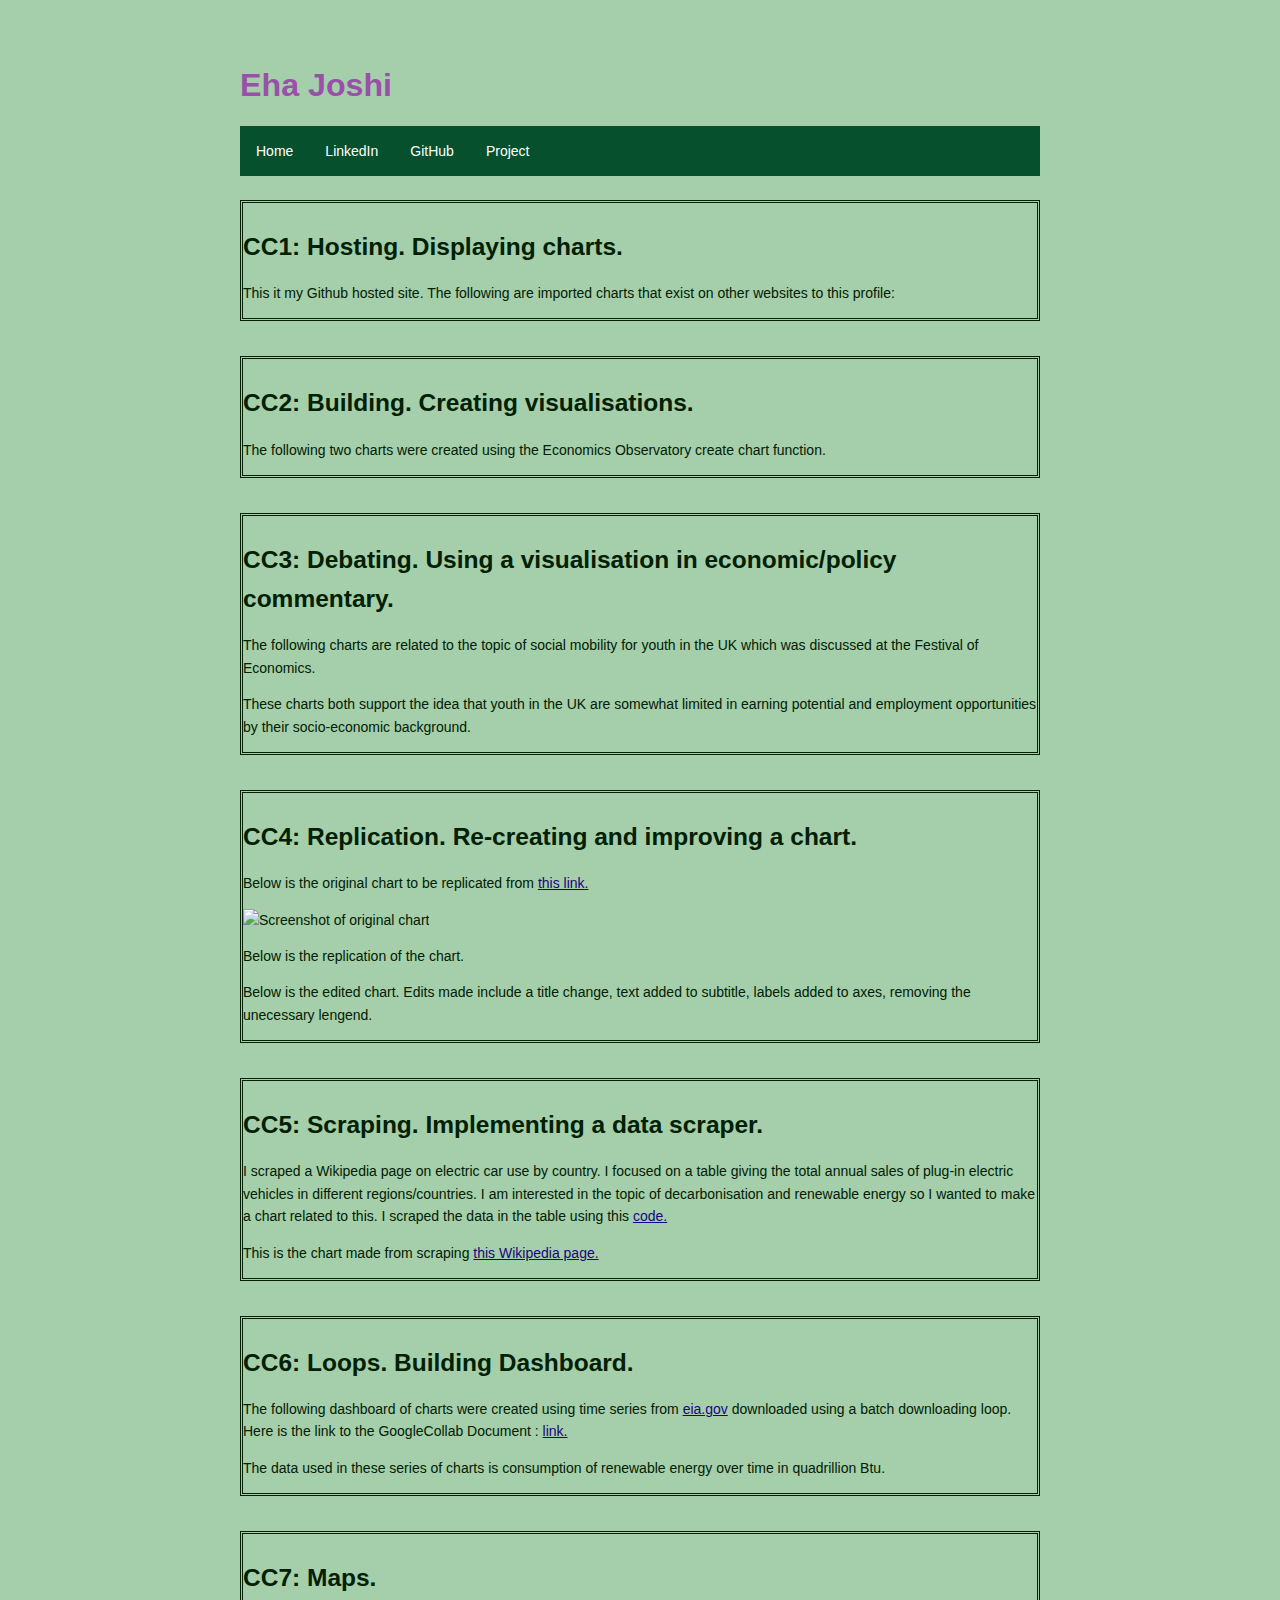
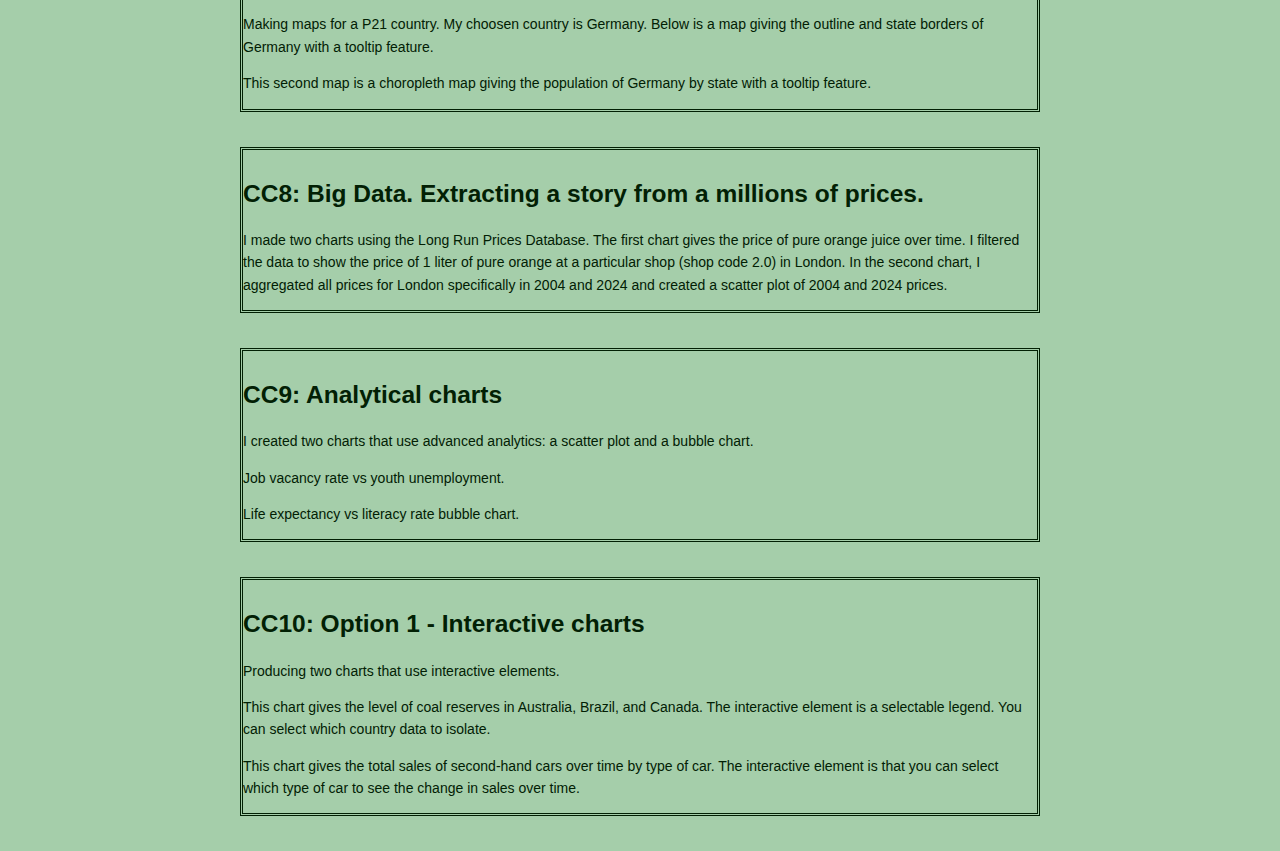
==== commit f75abb85: "Update index.html" ====
--- a/index.html
+++ b/index.html
@@ -1,13 +1,4 @@
-<!-- This HTML file provides a simple example of a portfolio page. It contains a header, a few sections, and a few charts. -->
-<!-- It works with the three css files in this folder: example1.css, example2.css and example3.css. -->
-<!-- The HTML file defines the structure of the page, and the CSS files define how it looks. -->
-<!-- The CSS examples are all designed to work with this page. Try swapping them out on line 29 and see what happens. -->
-
-<!-- Take a look around and make your own copy to adapt for your own use. -->
-
-<!-- This is a comment -->
-<!-- Comments are not displayed in the browser -->
-<!-- They can be used to leave notes in the code -->
+
 
 <!DOCTYPE html>
 <html> 
@@ -257,7 +248,7 @@
     </section>
     <section>
         <div class="CC10">
-            <h2>SCC10: Option 1 - Interactive charts </h2>
+            <h2>CC10: Option 1 - Interactive charts </h2>
             <p> 
                 Producing two charts that use interactive elements. 
             </p>
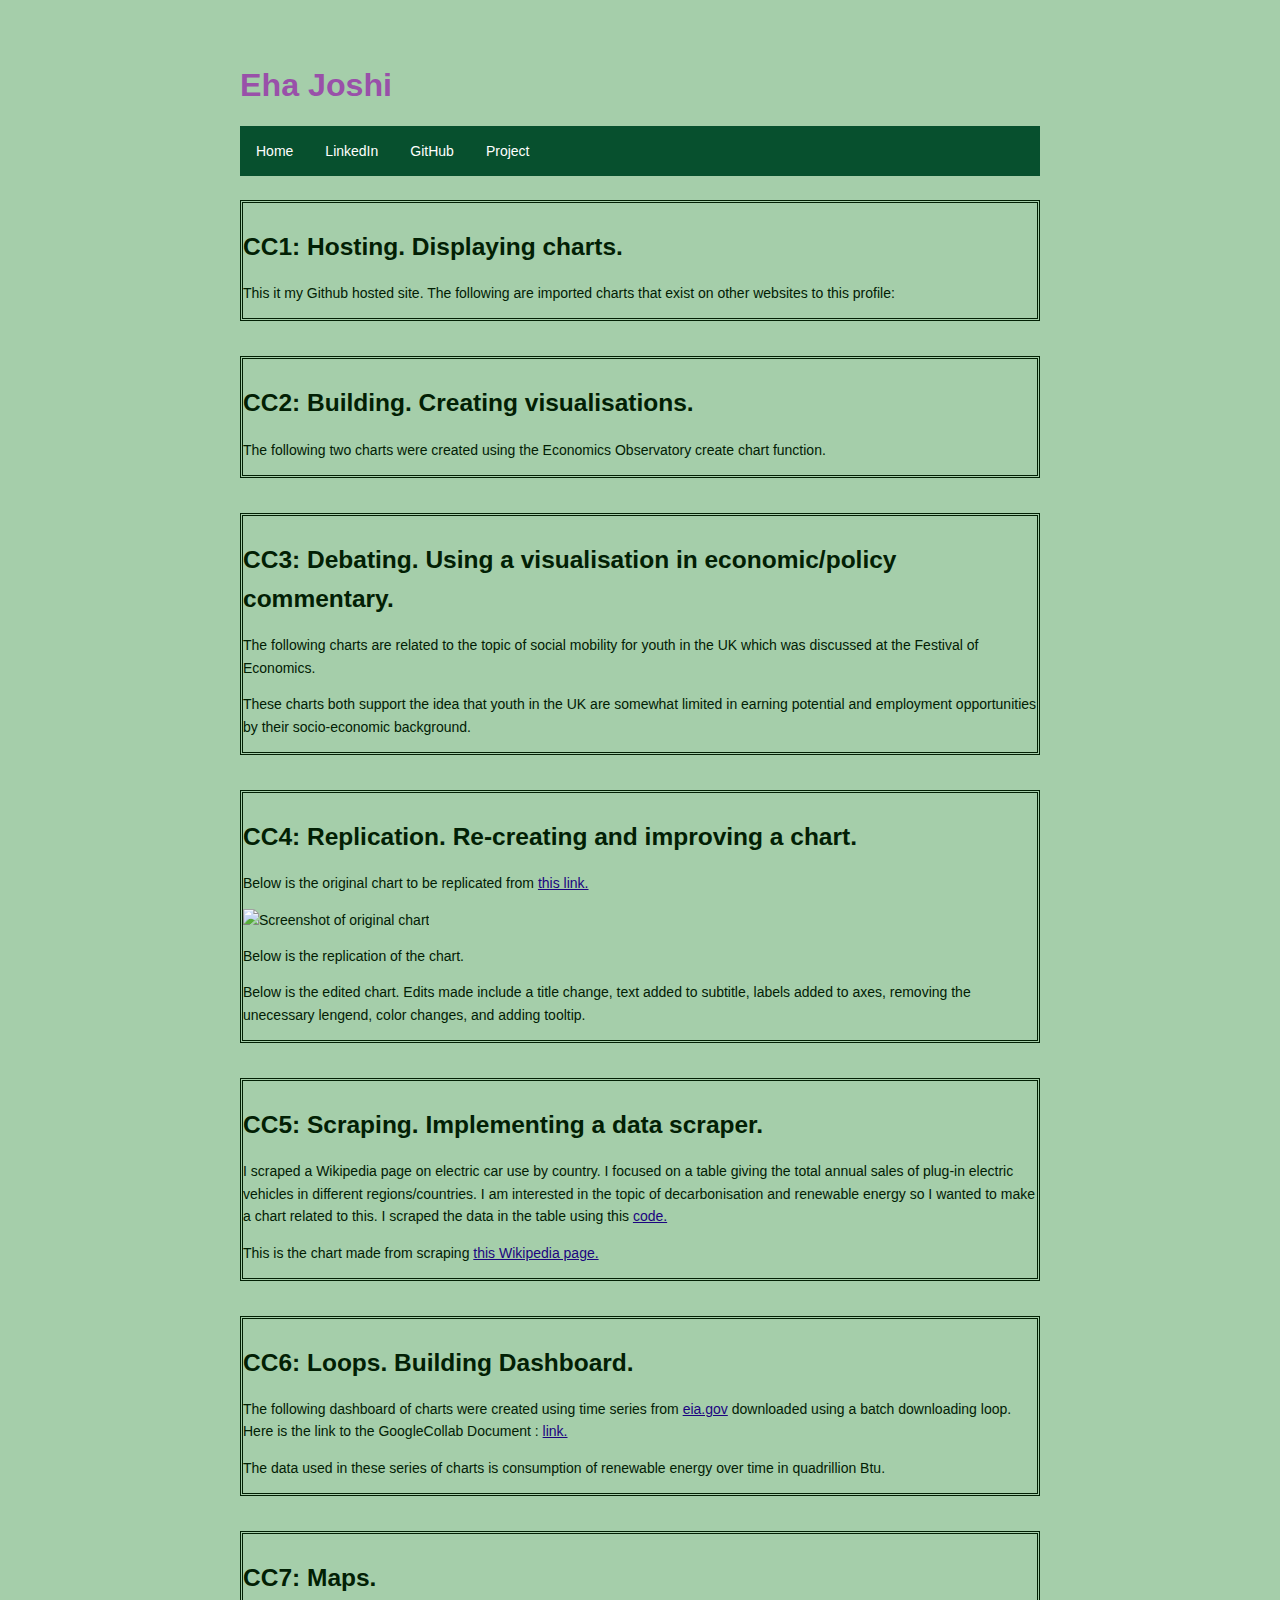
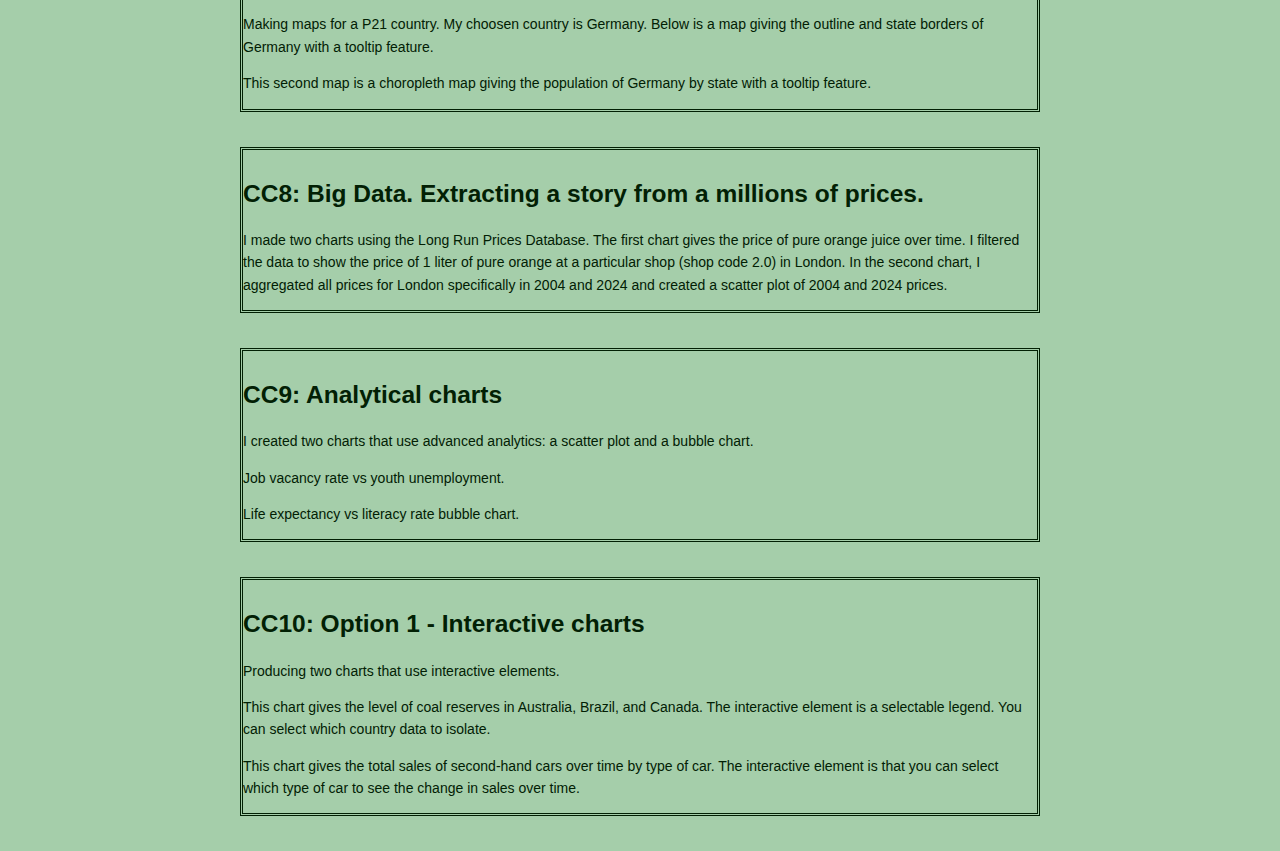
==== commit c9ccf295: "Update index.html" ====
--- a/index.html
+++ b/index.html
@@ -151,7 +151,7 @@
         </p>
         <figure id="Location11"></figure> 
         <p> 
-            Below is the edited chart. Edits made include a title change, text added to subtitle, labels added to axes, removing the unecessary lengend. 
+            Below is the edited chart. Edits made include a title change, text added to subtitle, labels added to axes, removing the unecessary lengend, color changes, and adding tooltip. 
         </p>    
         
         <figure id="Location12"></figure> 
